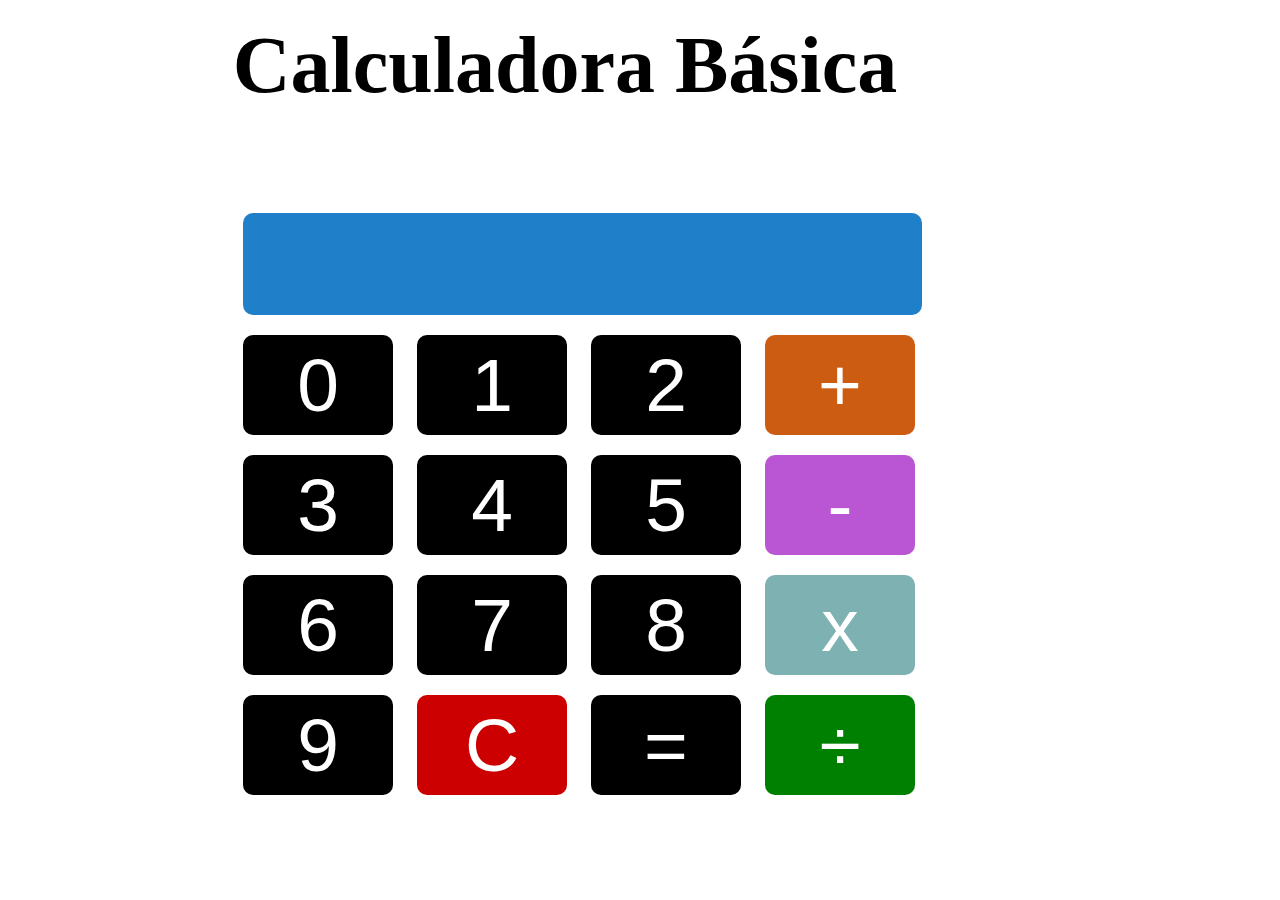
==== calculadora/index.html @ 6760a442 "Add files via upload" ====
<!DOCTYPE html>
<html lang="en">
<head>
    <meta charset="UTF-8">
    <meta name="descricao" content="calculadora javascript">
    <meta name="viewport" content="width=device-width, initial-scale=1.0">
    <link rel="stylesheet" href="style.css">
    <title>Calculadora</title>
</head>
<body>
    <h1>Calculadora Básica</h1>
    <br/>
    <form id = "myform" Name = "calc">
    <input name="display" style="width: 675px;height:100px;text-align: center;background-color: #1f80c9;"> <br/>
    <!-- botoes linha 1 -->
    <input type="button" value="0" onclick="calc.display.value+='0'">
    <input type="button" value="1" onclick="calc.display.value+='1'">
    <input type="button" value="2" onclick="calc.display.value+='2'">
    <input type="button" value="+" onclick="calc.display.value+='+'" style="background-color: #cc5c11;"> <br/>
    <!-- botoes linha 2 -->
    <input type="button" value="3" onclick="calc.display.value+='3'">
    <input type="button" value="4" onclick="calc.display.value+='4'">
    <input type="button" value="5" onclick="calc.display.value+='5'">
    <input type="button" value="-" onclick="calc.display.value+='-'" style="background-color: #ba55d3;"> <br/>
    <!-- botoes linha 3 -->
    <input type="button" value="6" onclick="calc.display.value+='6'">
    <input type="button" value="7" onclick="calc.display.value+='7'">
    <input type="button" value="8" onclick="calc.display.value+='8'">
    <input type="button" value="x" onclick="calc.display.value+='*'" style="background-color: #7db1b2;"> <br/>
    <!-- botoes linha 4 -->
    <input type="button" value="9" onclick="calc.display.value+='9'">
    <input type="button" value="C" onclick="calc.display.value=''" style="background-color: #cc0000;">
    <input type="button" value="=" onclick="calc.display.value=eval(calc.display.value)">
    <input type="button" value="&#247" onclick="calc.display.value+='/'" style="background-color: green;">

</body>
</html>
---- calculadora/style.css ----
input {
    width: 150px;
    height: 100px;
    font-size: 75px;
    border-radius: 10px;
    margin: 10px;
    background-color: #000;
    color: #fff;
    border-style: none;
}

#myform {
    margin-left: 225px;
    margin-top: 20px;
}

h1 {
    text-align: center;
    font-size: 80px;
    margin-right: 150px;
    margin-top: 20px;
}
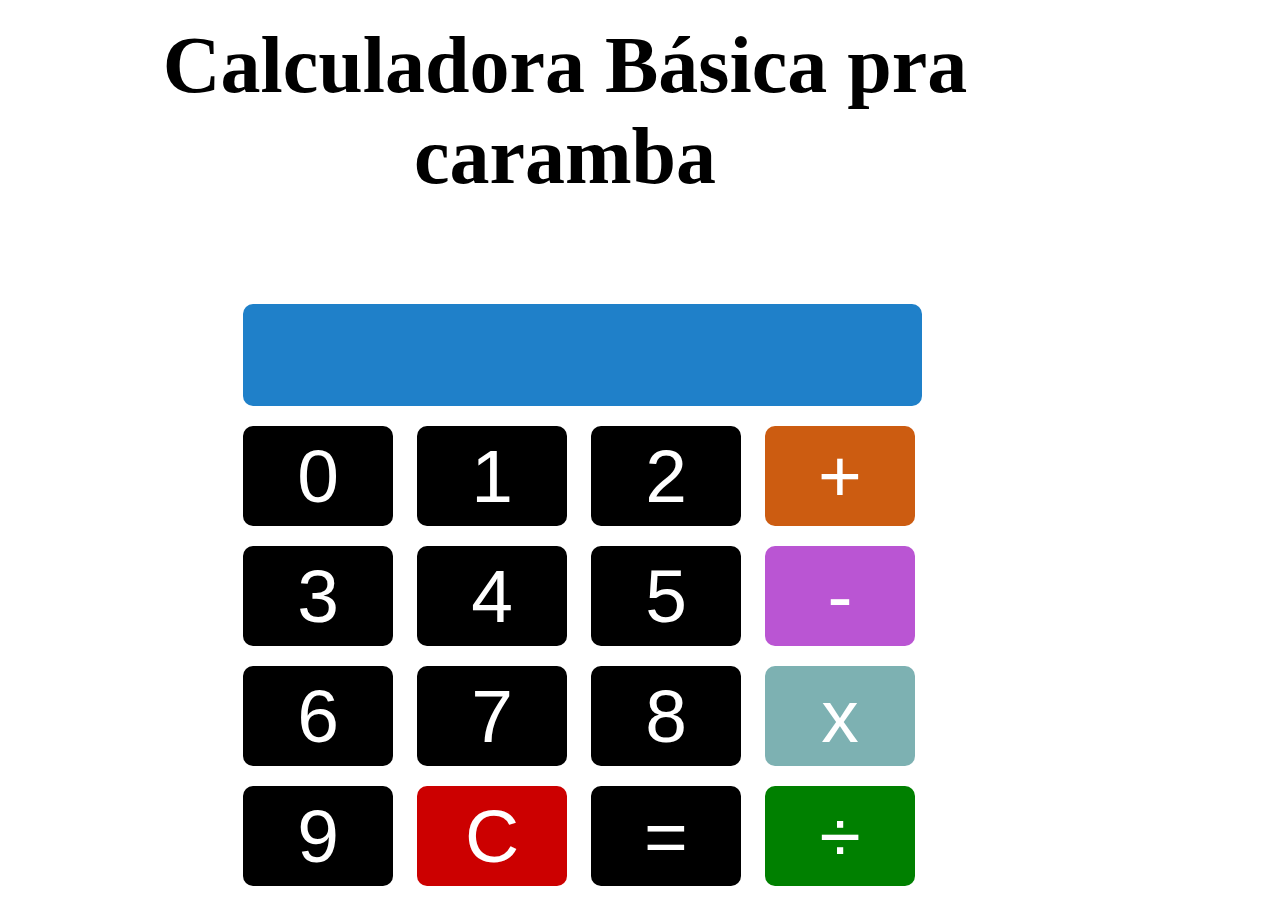
==== commit d8ff6fa1: "Update index.html" ====
--- a/calculadora/index.html
+++ b/calculadora/index.html
@@ -8,7 +8,7 @@
     <title>Calculadora</title>
 </head>
 <body>
-    <h1>Calculadora Básica</h1>
+    <h1>Calculadora Básica pra caramba</h1>
     <br/>
     <form id = "myform" Name = "calc">
     <input name="display" style="width: 675px;height:100px;text-align: center;background-color: #1f80c9;"> <br/>
